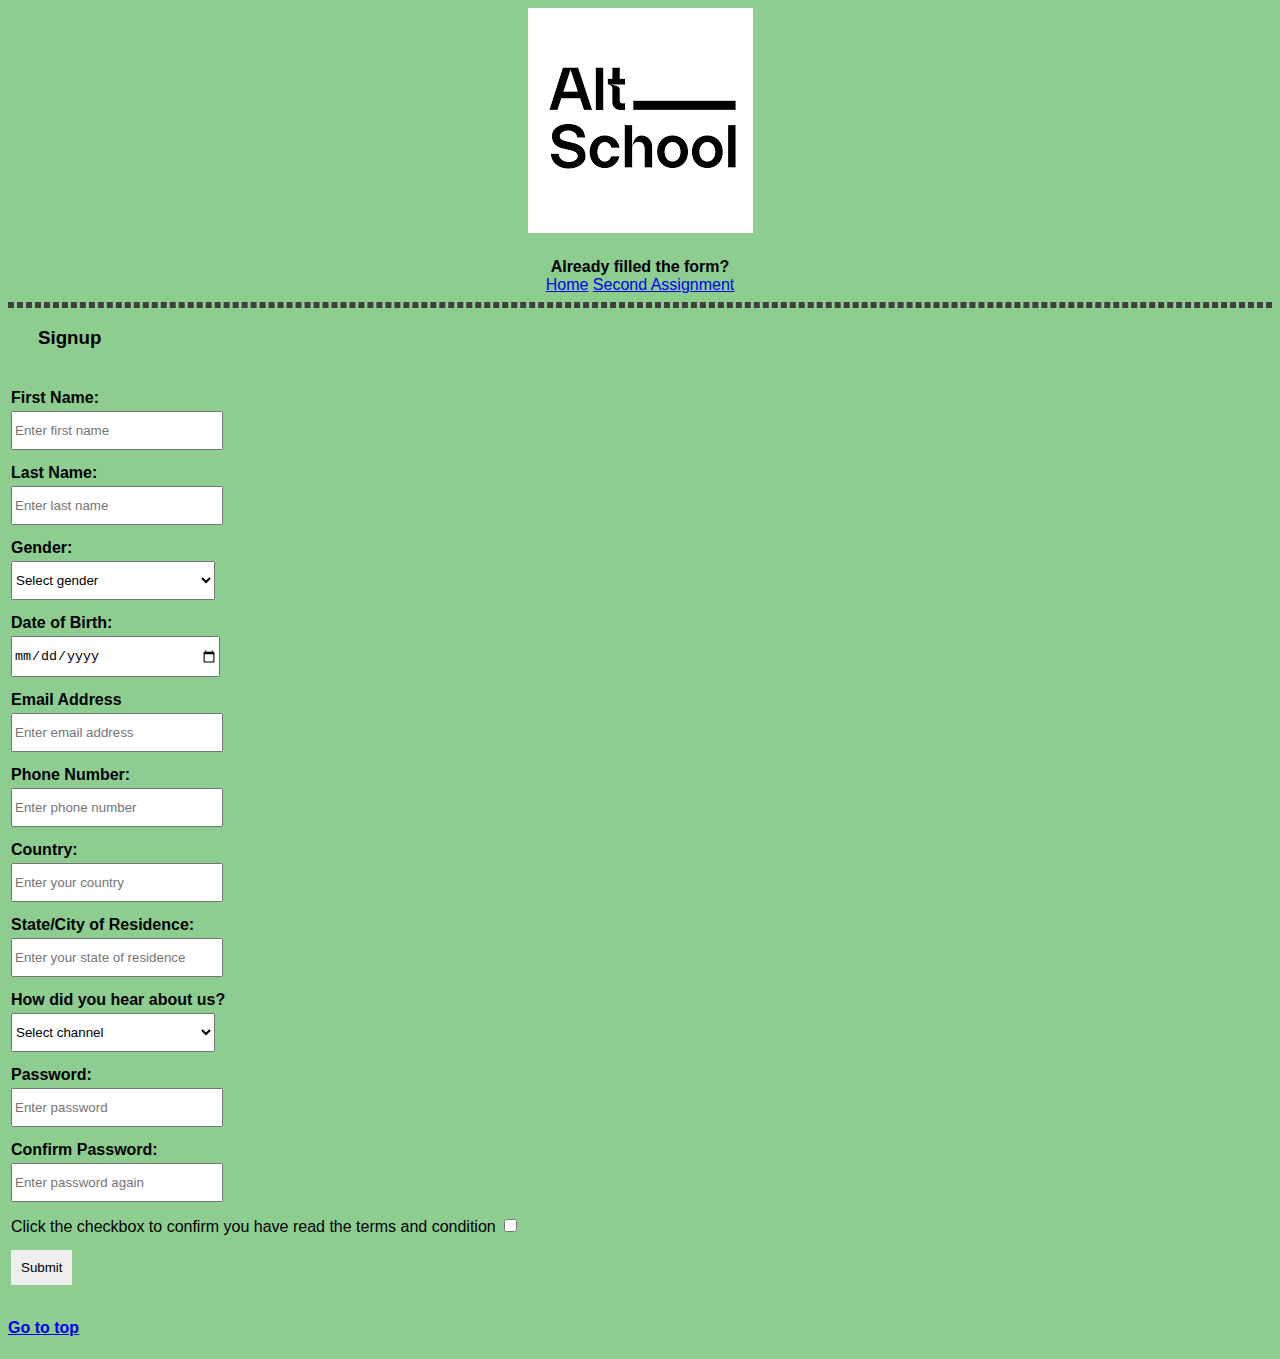
==== Application form.html @ 6ddd1650 "initial commit" ====
<!DOCTYPE html>
<html lang="en">
<head>
  <meta charset="UTF-8">
  <meta name="viewport" content="width=device-width, initial-scale=1.0">
  <title>Application Form</title>
  <link rel="stylesheet" href="style.css">
</head>
<body>
  <div id="up" style="text-align: center;"><img src="./media/Altschool.png" alt="Altshool Image"></div>
    <div class="head">
      <h4 style="margin-bottom: 0; padding-bottom: 0;">Already filled the form? </h4>
    <nav style="margin-top: 0; padding-top: 0;">
      <a href="./index.html">Home</a>
      <a href="./Second Assignment/second_index.html">Second Assignment</a>
    </nav>
    </div>
<hr>
<h3 style="margin-left: 30px;">Signup</h3>
<form class=" " action="index.html" method="post">

  <table>
    <tbody>
      <tr><td><label for=""><strong>First Name:</strong></label></td> <br></tr>
      <tr><td><input type="text" name="First Name" required placeholder="Enter first name" class="input"></td></tr>

      <tr><td><label for=""><strong>Last Name:</strong></label></td></tr>
      <tr><td><input type="text" name="Last Name" required placeholder="Enter last name" class="input"></td></tr>

      <tr><td><label for=""><strong>Gender:</strong></label></td></tr>
      <tr><td><select name="options" required id="" placeholder="Select gender"  class="input">
        <option value="" disabled selected>Select gender</option>
        <option value="option1">Male</option>
        <option value="option2">Female</option></td></tr>

        <tr><td><label for=""><strong>Date of Birth:</strong></label></td></tr>
        <tr><td><input type="date" name="Date" required class="input"></td></tr>

        <tr><td><label for=""><strong>Email Address</strong></label></td></tr>
        <tr><td><input type="text" name="Email" required placeholder="Enter email address" class="input"></td></tr>

        <tr><td><label for=""><strong>Phone Number:</strong></label></td></tr>
        <tr><td><input type="text" name="Phone Number" required placeholder="Enter phone number" class="input"></td></tr>

        <tr><td><label for=""><strong>Country:</strong></label></td></tr>
        <tr><td><input type="text" name="Country" required placeholder="Enter your country" class="input"></td></tr>

        <tr><td><label for=""><strong>State/City of Residence:</strong></label></td></tr>
        <tr><td><input type="text" name="State" required placeholder="Enter your state of residence" class="input"></td></tr>

        <tr><td><label for=""><strong>How did you hear about us?</strong></label></td></tr>
        <tr><td><select name="options" id="" required placeholder="Select channel" class="input">
          <option value="" disabled selected>Select channel</option>
          <option value="option1">Twitter/X</option>
          <option value="option2">Facebook</option>
          <option value="option">Whatsapp</option>
          <option value="option2">Telegram</option>
          <option value="option2">Blue Sky</option> </td></tr>

          <tr><td><label for=""><strong>Password:</strong></label></td></tr>
          <tr><td><input type="password" name="Password" required autocomplete = "off" placeholder="Enter password" class="input"></td></tr>

          <tr><td><label for=""><strong>Confirm Password:</strong></label></td></tr>
          <tr><td><input type="password" name="Password" required placeholder="Enter password again" class="input"></td></tr>

          <tr><td><label for="">Click the checkbox to confirm you have read the terms and condition</label>
            <input type="checkbox" name="Checkbox" required></td></tr>

            <tr><td ><input type="submit" name="Submit" class="btn"></td></tr>
    </tbody>
  </table>

</form>
<a href="#up">
  <h4>Go to top</h4>
</a>

</body>
</html>
---- style.css ----
/**{
    margin: 0;
    padding: 0;
    box-sizing: border-box;
    background-color: #8dcd8f;
}*/




@media (max-width: 360px) {
    .imgage {
        width: 100%;
        height: auto;
    }
    .vid{
        width: 100%;
        height: auto; 
    }
    
}
@media (max-width: 480px) {
    .imgage {
        width: 100%;
        height: auto;
    }
    .vid{
        width: 100%;
        height: auto; 
    }
    
 
}
@media (max-width: 720px) {
    .imgage {
        width: 100%;
        height: auto;
    }
    .vid{
        width: 100%;
        height: auto; 
    }
    
    
}

@media (max-width: 1024px) {
    .imgage {
        width: 100%;
        height: auto;
    }
    .vid{
        width: 100%;
        height: auto; 
    }
    
    
}
@media (max-width: 1920px) {
    .imgage {
        width: 100%;
        height: auto;
    }
    .vid{
        width: 100%;
        height: auto; 
    }
    
    
}
/*.image {
    display: flex;
    gap: 20px;
}*/




/**.responsive-table {
    width: 100%;
    height: 70vh;
    border-collapse: collapse;
    overflow-x: auto;
    display: block;
  }
  
  .responsive-table th,
  .responsive-table td {
    padding: 8px;
    text-align: center;
    border: 2px solid #7d7676;
    margin: 30px;
    
  }**/


body{
    font-family: Arial, sans-serif;
    background-color: #8dcd8f;
}
.tab{
    padding: 20;
}
.responsive-table{
    width: 100%;
    height: 70vh;
    border: 2px solid #7d7676;
}
.data{
    border:2px solid #7d7676;
}


button{
    padding: 10px;
    background-color: none;
    color: black;
    border: none;
    cursor: pointer;
    margin-bottom: 20px;
}
.btn{
    padding: 10px;
    background-color: none;
    color: black;
    border: none;
    cursor: pointer;
    margin-bottom: 10px;
    margin-top: 10px;
}
.head {
    text-align: center;
    
}
.input{
    margin-bottom: 10px;
    padding-top: 10px;
    padding-bottom: 10px;
    width: 40%;
}
hr{
    border: 3px solid rgb(65, 63, 63);
    border-style: dashed;
    /*margin-left: 45%;
    margin-right: 45%;*/

}
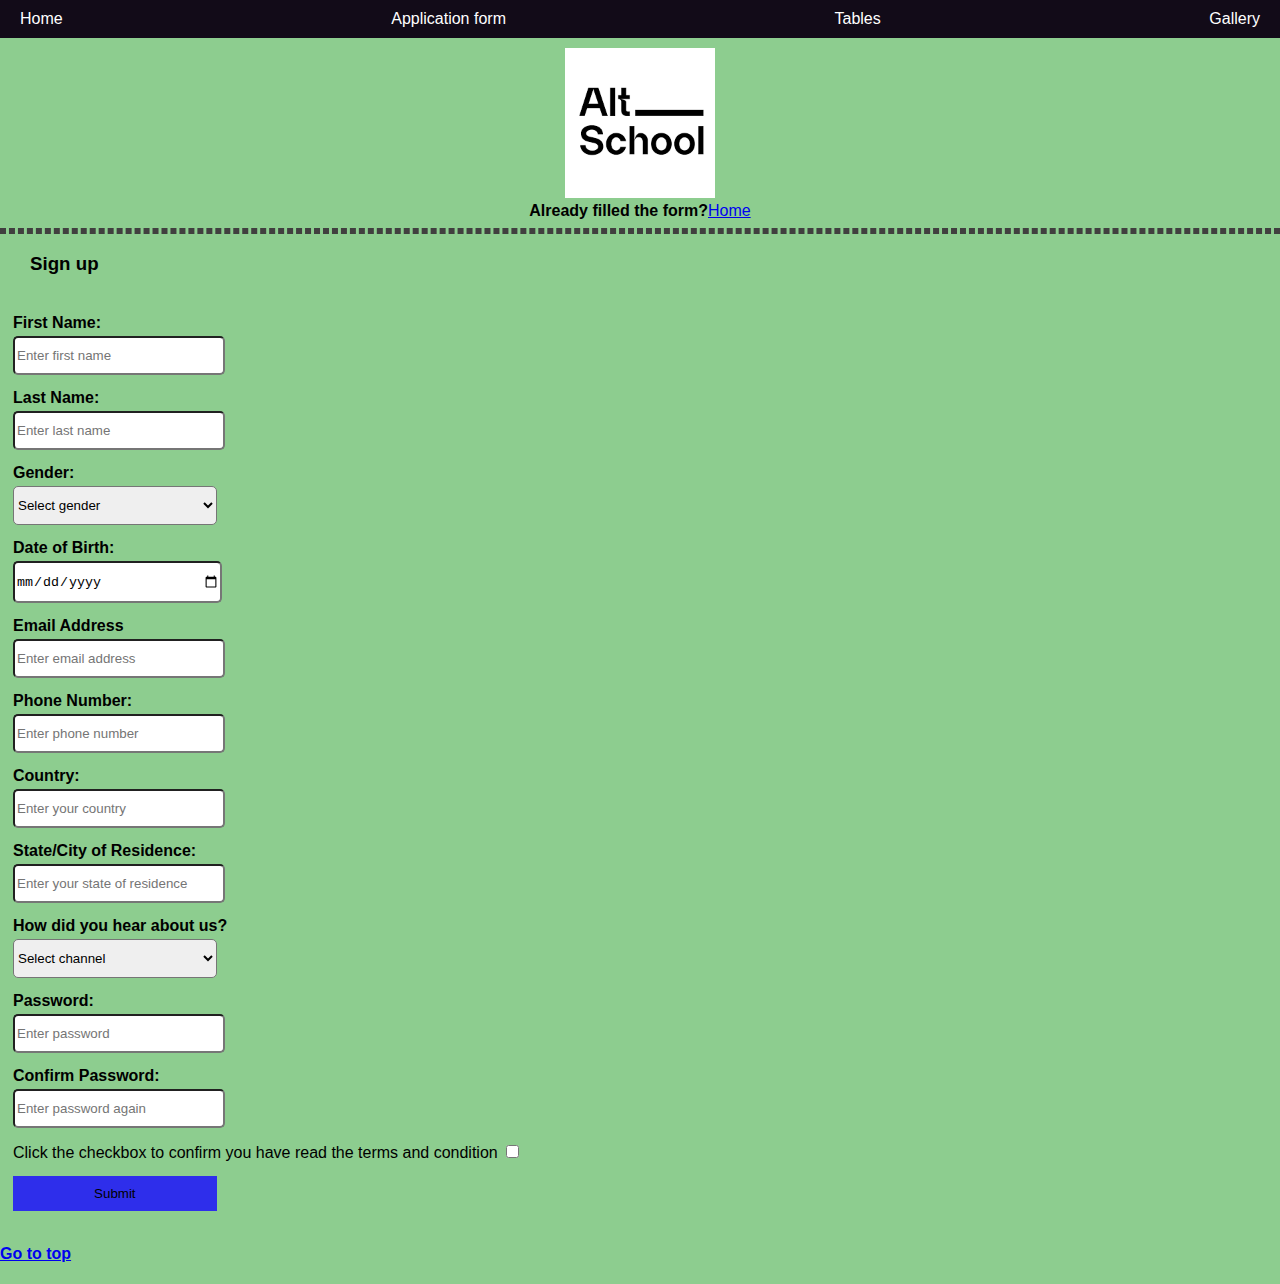
==== commit 11355e1b: "add more css styling" ====
--- a/Application form.html
+++ b/Application form.html
@@ -7,17 +7,19 @@
   <link rel="stylesheet" href="style.css">
 </head>
 <body>
-  <div id="up" style="text-align: center;"><img src="./media/Altschool.png" alt="Altshool Image"></div>
+  <nav class="nav">
+    <a href="index.html">Home</a>
+    <a href="./Application form.html">Application form</a>
+    <a href="./Second Assignment/second_index.html">Tables</a>
+    <a href="./Second Assignment/gallery.html">Gallery</a>
+    </nav>
+  <div id="up" style="text-align: center;"><img src="./media/Altschool.png" alt="Altshool Image" width="150px" height="150px"></div>
     <div class="head">
-      <h4 style="margin-bottom: 0; padding-bottom: 0;">Already filled the form? </h4>
-    <nav style="margin-top: 0; padding-top: 0;">
-      <a href="./index.html">Home</a>
-      <a href="./Second Assignment/second_index.html">Second Assignment</a>
-    </nav>
+      <h4 style="margin-bottom: 0; padding-bottom: 0; display: inline;">Already filled the form?</h4><a href="./index.html">Home</a>
     </div>
 <hr>
-<h3 style="margin-left: 30px;">Signup</h3>
-<form class=" " action="index.html" method="post">
+<h3 style="margin-left: 30px;">Sign up</h3>
+<form class="form" action="index.html" method="post">
 
   <table>
     <tbody>
--- a/style.css
+++ b/style.css
@@ -64,9 +64,7 @@
     .vid{
         width: 100%;
         height: auto; 
-    }
-    
-    
+    } 
 }
 /*.image {
     display: flex;
@@ -95,11 +93,14 @@
 
 
 body{
-    font-family: Arial, sans-serif;
+    
     background-color: #8dcd8f;
+    font-family: cursive, 'Lucida Sans', 'Lucida Sans Regular', 'Lucida Grande', 'Lucida Sans Unicode', Geneva, Verdana, sans-serif;
+    margin: 0px;
+    box-sizing: border-box;
 }
 .tab{
-    padding: 20;
+    padding: 20px;
 }
 .responsive-table{
     width: 100%;
@@ -127,6 +128,8 @@
     cursor: pointer;
     margin-bottom: 10px;
     margin-top: 10px;
+    width: 40%;
+    background-color: rgb(46, 46, 235);
 }
 .head {
     text-align: center;
@@ -137,11 +140,35 @@
     padding-top: 10px;
     padding-bottom: 10px;
     width: 40%;
+    border-radius: 5px;
+}
+.input:hover{
+    background-color: rgb(207, 197, 197);
 }
 hr{
     border: 3px solid rgb(65, 63, 63);
     border-style: dashed;
-    /*margin-left: 45%;
-    margin-right: 45%;*/
+    margin-left: 0;
+    margin-right: 0;
 
-}+}
+.nav{
+    display: flex;
+    justify-content:space-between;
+    background-color: #120b18;
+    margin-bottom: 10px;
+    padding: 10px 0px 10px 0px;
+    flex-wrap: wrap;
+    width: 100%;
+}
+.nav a {
+    color: white;
+    text-decoration: none;
+    margin: 0 20px 0 20px;
+}
+.nav a:hover{
+    color: yellowgreen;
+}
+.form{
+    margin-left: 10px;
+}
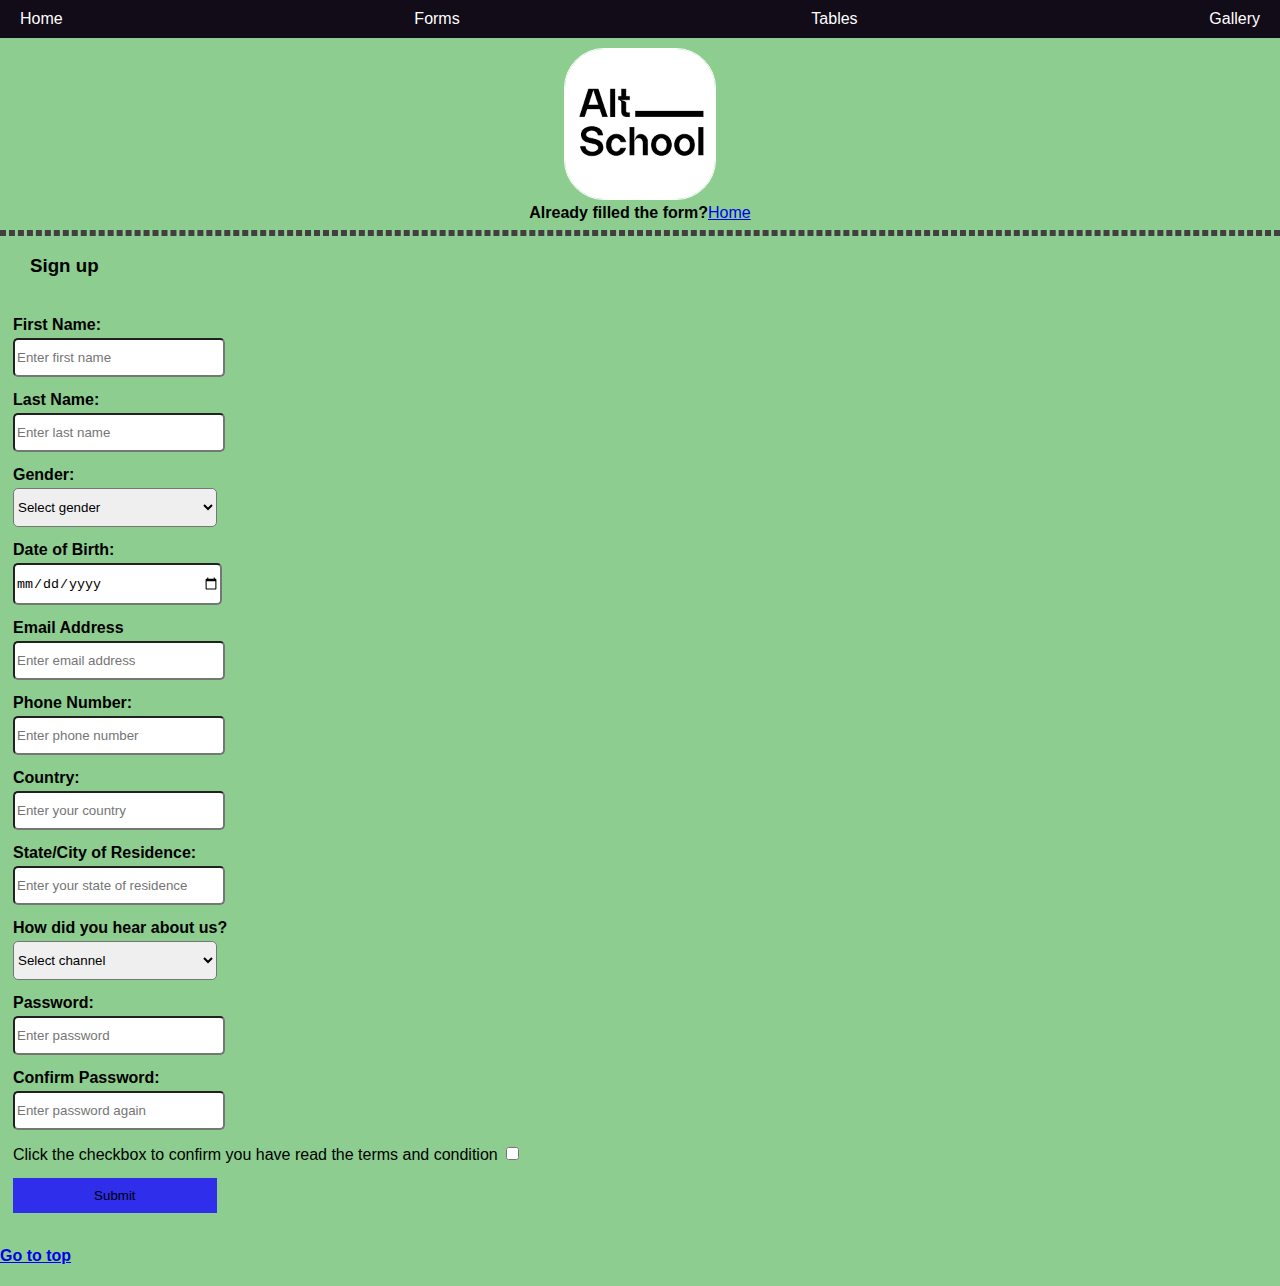
==== commit 225f1f1d: "more updates" ====
--- a/Application form.html
+++ b/Application form.html
@@ -9,11 +9,11 @@
 <body>
   <nav class="nav">
     <a href="index.html">Home</a>
-    <a href="./Application form.html">Application form</a>
+    <a href="./Application form.html">Forms</a>
     <a href="./Second Assignment/second_index.html">Tables</a>
     <a href="./Second Assignment/gallery.html">Gallery</a>
     </nav>
-  <div id="up" style="text-align: center;"><img src="./media/Altschool.png" alt="Altshool Image" width="150px" height="150px"></div>
+  <div id="up" style="text-align: center;"><img src="./media/Altschool.png" alt="Altshool Image" width="150px" height="150px" style="border-radius: 40px; border: 1px solid white;"></div>
     <div class="head">
       <h4 style="margin-bottom: 0; padding-bottom: 0; display: inline;">Already filled the form?</h4><a href="./index.html">Home</a>
     </div>
--- a/style.css
+++ b/style.css
@@ -13,35 +13,65 @@
         width: 100%;
         height: auto;
     }
-    .vid{
-        width: 100%;
-        height: auto; 
-    }
-    
-}
+
+    .vid {
+        width: 100%;
+        height: auto;
+    }
+
+    .responsive-table {
+        width: 100%;
+        height: auto;
+    }
+
+}
+
 @media (max-width: 480px) {
     .imgage {
-        width: 100%;
-        height: auto;
-    }
-    .vid{
-        width: 100%;
-        height: auto; 
-    }
-    
- 
-}
+        width: 70%;
+        height: auto;
+    }
+
+    .vid {
+        width: 100%;
+        height: auto;
+    }
+
+    .responsive-table {
+        width: 100%;
+        height: auto;
+    }
+
+    .nav {
+        width: 100px;
+        height: auto;
+    }
+
+
+}
+
 @media (max-width: 720px) {
     .imgage {
         width: 100%;
         height: auto;
     }
-    .vid{
-        width: 100%;
-        height: auto; 
-    }
-    
-    
+
+    .vid {
+        width: 100%;
+        height: auto;
+    }
+
+    .responsive-table {
+        width: 100%;
+        height: auto;
+    }
+
+    .nav {
+        width: 100px;
+        height: auto;
+    }
+
+
 }
 
 @media (max-width: 1024px) {
@@ -49,23 +79,42 @@
         width: 100%;
         height: auto;
     }
-    .vid{
-        width: 100%;
-        height: auto; 
-    }
-    
-    
-}
+
+    .vid {
+        width: 100%;
+        height: auto;
+    }
+
+    .responsive-table {
+        width: 100%;
+        height: auto;
+    }
+
+    .nav {
+        width: 100px;
+        height: auto
+    }
+
+
+}
+
 @media (max-width: 1920px) {
     .imgage {
         width: 100%;
         height: auto;
     }
-    .vid{
-        width: 100%;
-        height: auto; 
-    } 
-}
+
+    .vid {
+        width: 100%;
+        height: auto;
+    }
+
+    .responsive-table {
+        width: 100%;
+        height: auto;
+    }
+}
+
 /*.image {
     display: flex;
     gap: 20px;
@@ -90,29 +139,36 @@
     margin: 30px;
     
   }**/
-
-
-body{
-    
+.responsive-table {
+    margin: 0 10px 0px 10px;
+    background-color: antiquewhite;
+}
+
+
+body {
+
     background-color: #8dcd8f;
     font-family: cursive, 'Lucida Sans', 'Lucida Sans Regular', 'Lucida Grande', 'Lucida Sans Unicode', Geneva, Verdana, sans-serif;
     margin: 0px;
     box-sizing: border-box;
 }
-.tab{
+
+.tab {
     padding: 20px;
 }
-.responsive-table{
+
+.responsive-table {
     width: 100%;
     height: 70vh;
     border: 2px solid #7d7676;
 }
-.data{
-    border:2px solid #7d7676;
-}
-
-
-button{
+
+.data {
+    border: 2px solid #7d7676;
+}
+
+
+button {
     padding: 10px;
     background-color: none;
     color: black;
@@ -120,7 +176,8 @@
     cursor: pointer;
     margin-bottom: 20px;
 }
-.btn{
+
+.btn {
     padding: 10px;
     background-color: none;
     color: black;
@@ -131,44 +188,66 @@
     width: 40%;
     background-color: rgb(46, 46, 235);
 }
+
 .head {
     text-align: center;
-    
-}
-.input{
+
+}
+
+.input {
     margin-bottom: 10px;
     padding-top: 10px;
     padding-bottom: 10px;
     width: 40%;
     border-radius: 5px;
 }
-.input:hover{
+
+.input:hover {
     background-color: rgb(207, 197, 197);
 }
-hr{
+
+hr {
     border: 3px solid rgb(65, 63, 63);
     border-style: dashed;
     margin-left: 0;
     margin-right: 0;
 
 }
-.nav{
+
+.nav {
     display: flex;
-    justify-content:space-between;
+    justify-content: space-between;
     background-color: #120b18;
     margin-bottom: 10px;
     padding: 10px 0px 10px 0px;
-    flex-wrap: wrap;
-    width: 100%;
-}
+
+    width: 100%;
+
+}
+
 .nav a {
     color: white;
     text-decoration: none;
     margin: 0 20px 0 20px;
-}
-.nav a:hover{
+    gap: 5px;
+}
+
+.nav a:hover {
     color: yellowgreen;
 }
-.form{
+
+.form {
     margin-left: 10px;
 }
+
+.flex {
+    display: flex;
+    gap: 20px;
+    width: 100%;
+    margin: 0 20px 0 20px;
+}
+
+.flex:first-child {
+    background-color: aliceblue;
+    width: 30%;
+}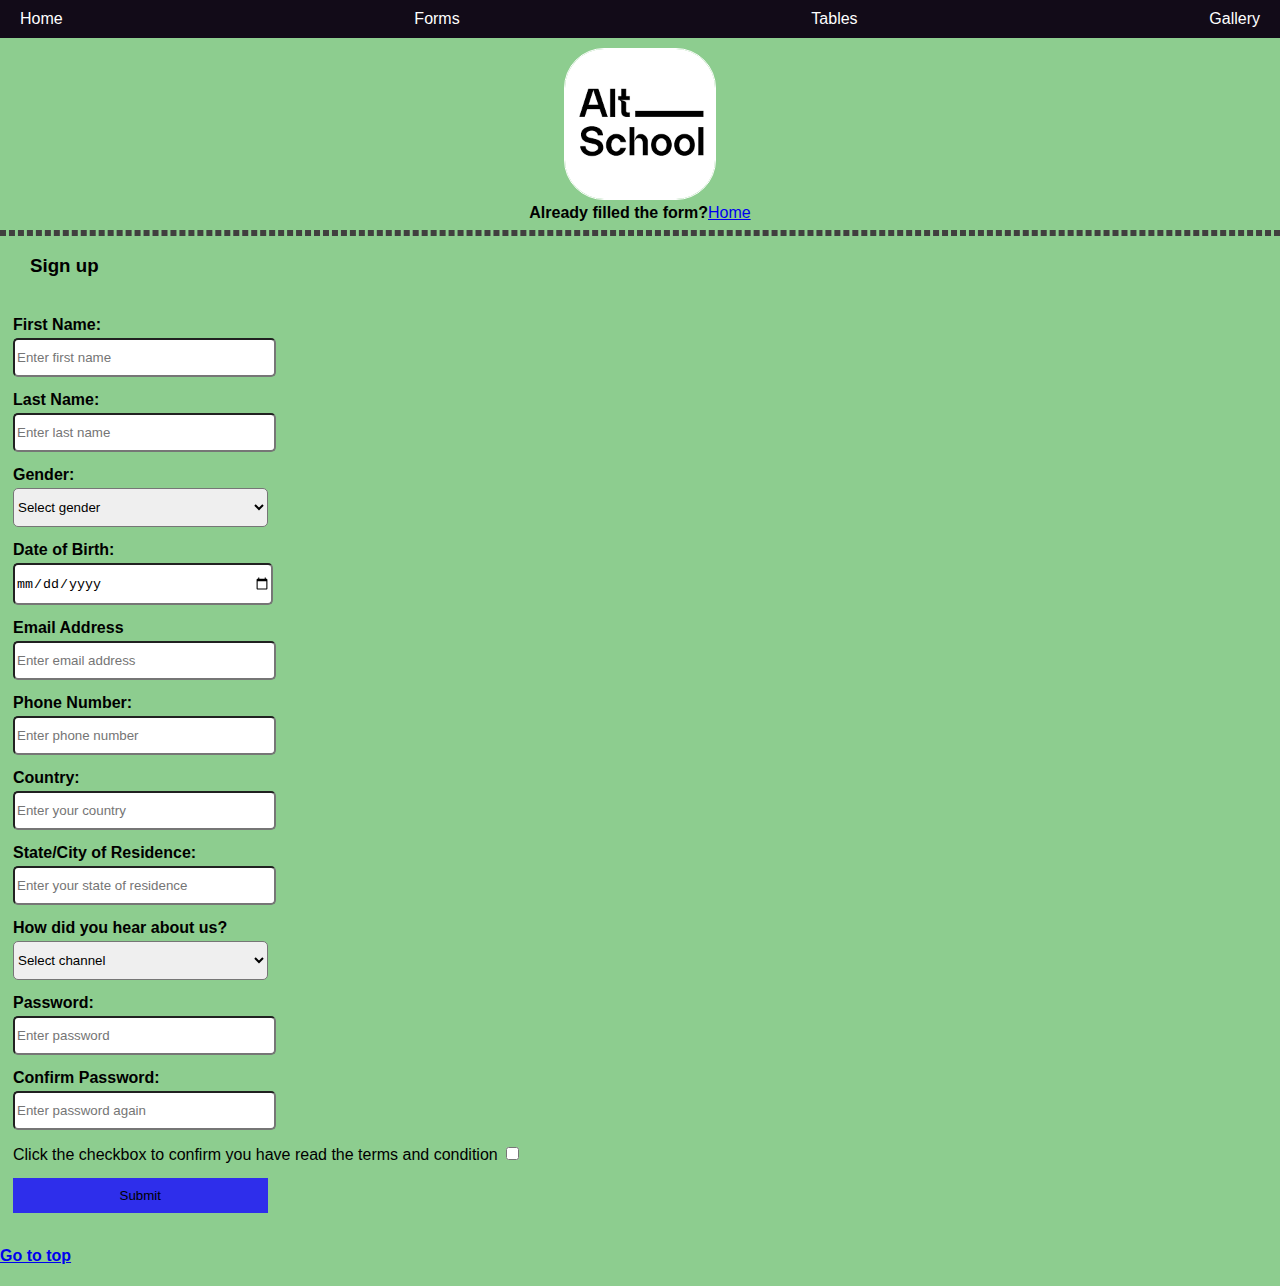
==== commit f79f584d: "add new caption to my media file and style them" ====
--- a/Application form.html
+++ b/Application form.html
@@ -68,7 +68,7 @@
           <tr><td><label for="">Click the checkbox to confirm you have read the terms and condition</label>
             <input type="checkbox" name="Checkbox" required></td></tr>
 
-            <tr><td ><input type="submit" name="Submit" class="btn"></td></tr>
+            <tr><td ><input type="submit" name="submit" class="btn"></td></tr>
     </tbody>
   </table>
 
--- a/style.css
+++ b/style.css
@@ -19,10 +19,11 @@
         height: auto;
     }
 
-    .responsive-table {
-        width: 100%;
-        height: auto;
-    }
+    .nav {
+        width: 360px;
+        height: auto;
+    }
+
 
 }
 
@@ -37,13 +38,8 @@
         height: auto;
     }
 
-    .responsive-table {
-        width: 100%;
-        height: auto;
-    }
-
     .nav {
-        width: 100px;
+        width: 480px;
         height: auto;
     }
 
@@ -61,13 +57,8 @@
         height: auto;
     }
 
-    .responsive-table {
-        width: 100%;
-        height: auto;
-    }
-
     .nav {
-        width: 100px;
+        width: 720px;
         height: auto;
     }
 
@@ -85,13 +76,8 @@
         height: auto;
     }
 
-    .responsive-table {
-        width: 100%;
-        height: auto;
-    }
-
     .nav {
-        width: 100px;
+        width: 1024px;
         height: auto
     }
 
@@ -109,10 +95,6 @@
         height: auto;
     }
 
-    .responsive-table {
-        width: 100%;
-        height: auto;
-    }
 }
 
 /*.image {
@@ -139,32 +121,20 @@
     margin: 30px;
     
   }**/
-.responsive-table {
-    margin: 0 10px 0px 10px;
-    background-color: antiquewhite;
-}
+
 
 
 body {
 
     background-color: #8dcd8f;
-    font-family: cursive, 'Lucida Sans', 'Lucida Sans Regular', 'Lucida Grande', 'Lucida Sans Unicode', Geneva, Verdana, sans-serif;
+    font-family:Arial, Helvetica, sans-serif;
     margin: 0px;
     box-sizing: border-box;
+    
 }
 
 .tab {
     padding: 20px;
-}
-
-.responsive-table {
-    width: 100%;
-    height: 70vh;
-    border: 2px solid #7d7676;
-}
-
-.data {
-    border: 2px solid #7d7676;
 }
 
 
@@ -185,7 +155,7 @@
     cursor: pointer;
     margin-bottom: 10px;
     margin-top: 10px;
-    width: 40%;
+    width: 50%;
     background-color: rgb(46, 46, 235);
 }
 
@@ -198,7 +168,7 @@
     margin-bottom: 10px;
     padding-top: 10px;
     padding-bottom: 10px;
-    width: 40%;
+    width: 50%;
     border-radius: 5px;
 }
 
@@ -211,7 +181,6 @@
     border-style: dashed;
     margin-left: 0;
     margin-right: 0;
-
 }
 
 .nav {
@@ -240,14 +209,125 @@
     margin-left: 10px;
 }
 
-.flex {
-    display: flex;
-    gap: 20px;
+
+
+
+
+
+
+.data {
+    border: 2px solid #7d7676;
+   
+}
+#dat {
+    border: 2px solid rgba(13, 12, 12, 0.667);
+    text-align: center;
+    background-color: rgb(232, 114, 71);
+   
+}
+
+
+
+.responsive-table {
     width: 100%;
-    margin: 0 20px 0 20px;
-}
-
-.flex:first-child {
-    background-color: aliceblue;
-    width: 30%;
-}+    border-collapse: collapse;
+    margin: 20px 0;
+    font-size: 18px;
+    text-align: left;
+    height: 70vh;
+  }
+  
+  .responsive-table th,
+  .responsive-table td {
+    padding: 12px 15px;
+    border: 2px solid rgba(13, 12, 12, 0.667);
+    background-color: #aae2d7;
+  }
+  
+  /* Table Header Styling */
+  .responsive-table th {
+    background-color: #afe18f;
+    font-weight: bold;
+  }
+  
+  /* Responsive Styles */
+  @media (max-width: 768px) {
+    .responsive-table, 
+    .responsive-table tbody, 
+    .responsive-table tr, 
+    .responsive-table td, 
+    .responsive-table th {
+      display: block; /* Display elements as block */
+    }
+  
+    .responsive-table thead {
+      display: none; /* Hide the table headers */
+    }
+  
+    .responsive-table tr {
+      margin-bottom: 15px; /* Add space between rows */
+      border-bottom: 2px solid rgba(13, 12, 12, 0.667); /* Add border for clarity */
+    }
+  
+    .responsive-table td {
+      position: relative;
+      padding-left: 50%;
+      text-align: left;
+      border: none; /* Remove original borders */
+      border-bottom: 2px solid rgba(13, 12, 12, 0.667); /* Add bottom border */
+      background-color: #cad012;
+    }
+  
+    .responsive-table td::before {
+      content: attr(data-label); /* Label text before each cell */
+      position: absolute;
+      left: 0;
+      width: 45%;
+      padding-left: 15px;
+      font-weight: bold;
+      text-align: left; /* Align label text to the left */
+      background-color: #91d012; /* Light background color */
+    }
+    .input {
+        margin-bottom: 10px;
+        padding-top: 10px;
+        padding-bottom: 10px;
+        width: 95%;
+        border-radius: 5px;
+    }
+
+    .btn {
+        padding: 10px;
+        background-color: none;
+        color: black;
+        border: none;
+        cursor: pointer;
+        margin-bottom: 10px;
+        margin-top: 10px;
+        width: 95%;
+        background-color: rgb(46, 46, 235);
+    }
+    #fig {
+        font-style: italic;
+        text-align:center;
+        color: gold;
+      }
+    
+  }
+
+
+
+  .responsive-image img {
+    border-radius: 50px;
+    size: 100px;
+  }
+  .responsive-image td {
+    margin: 20px;
+  }
+
+  figcaption {
+    font-style: italic;
+    text-align: right;
+    color: gold;
+  }
+  